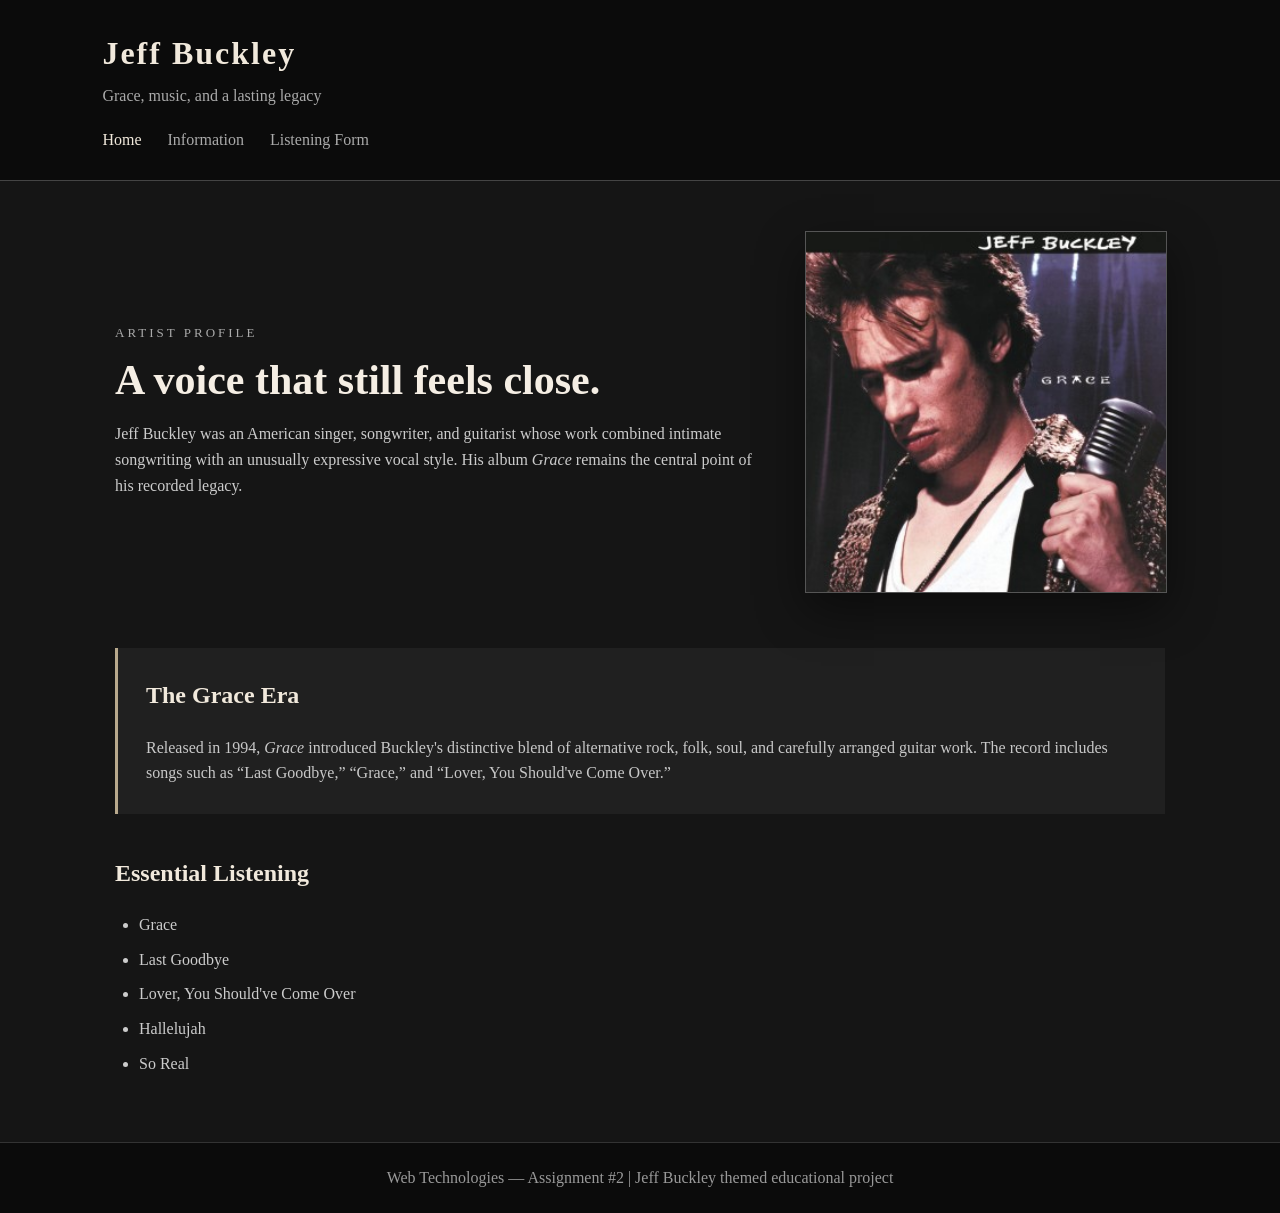
==== index.html @ d89179a9 "Initial commit - Jeff Buckley website" ====
<!DOCTYPE html>
<html lang="en">
<head>
  <meta charset="UTF-8">
  <meta name="viewport" content="width=device-width, initial-scale=1.0">
  <title>Jeff Buckley — Grace & Legacy</title>
</head>
<body style="margin:0; font-family:Georgia, 'Times New Roman', serif; background:#151515; color:#eee; line-height:1.6;">
  <!-- Header and navigation -->
  <header style="background:#0b0b0b; padding:28px 8%; border-bottom:1px solid #444;">
    <h1 style="margin:0; letter-spacing:2px; color:#f1e9dc;">Jeff Buckley</h1>
    <p style="margin:4px 0 18px; color:#aaa;">Grace, music, and a lasting legacy</p>
    <nav>
      <a href="index.html" style="color:#f1e9dc; margin-right:22px; text-decoration:none;">Home</a>
      <a href="information.html" style="color:#aaa; margin-right:22px; text-decoration:none;">Information</a>
      <a href="registration.html" style="color:#aaa; text-decoration:none;">Listening Form</a>
    </nav>
  </header>

  <main style="max-width:1050px; margin:auto; padding:50px 8%;">
    <!-- Main introduction -->
    <section style="display:flex; gap:42px; align-items:center; flex-wrap:wrap; margin-bottom:55px;">
      <div style="flex:1; min-width:280px;">
        <p style="color:#aaa; text-transform:uppercase; letter-spacing:3px; font-size:13px;">Artist Profile</p>
        <h2 style="font-size:42px; line-height:1.1; margin:10px 0 18px; color:#f5eee4;">A voice that still feels close.</h2>
        <p style="color:#ccc;">Jeff Buckley was an American singer, songwriter, and guitarist whose work combined intimate songwriting with an unusually expressive vocal style. His album <em>Grace</em> remains the central point of his recorded legacy.</p>
      </div>
      <div style="flex:0 1 360px;">
        <img src="images/Jeff_Buckley_grace.jpg" alt="Stylized monochrome portrait-inspired artwork representing Jeff Buckley and the Grace era" style="width:100%; display:block; border:1px solid #555; box-shadow:0 18px 45px rgba(0,0,0,.45);">
      </div>
    </section>

    <!-- Required second section -->
    <section style="background:#202020; padding:28px; border-left:3px solid #b8a98d; margin-bottom:40px;">
      <h2 style="margin-top:0; color:#f1e9dc;">The Grace Era</h2>
      <p style="margin-bottom:0; color:#c8c8c8;">Released in 1994, <em>Grace</em> introduced Buckley's distinctive blend of alternative rock, folk, soul, and carefully arranged guitar work. The record includes songs such as “Last Goodbye,” “Grace,” and “Lover, You Should've Come Over.”</p>
    </section>

    <!-- Required list of at least four items -->
    <section>
      <h2 style="color:#f1e9dc;">Essential Listening</h2>
      <ul style="padding-left:24px; color:#ccc;">
        <li style="margin:9px 0;">Grace</li>
        <li style="margin:9px 0;">Last Goodbye</li>
        <li style="margin:9px 0;">Lover, You Should've Come Over</li>
        <li style="margin:9px 0;">Hallelujah</li>
        <li style="margin:9px 0;">So Real</li>
      </ul>
    </section>
  </main>

  <footer style="background:#0b0b0b; color:#999; text-align:center; padding:22px; border-top:1px solid #333;">
    <p style="margin:0;">Web Technologies — Assignment #2 | Jeff Buckley themed educational project</p>
  </footer>
</body>
</html>
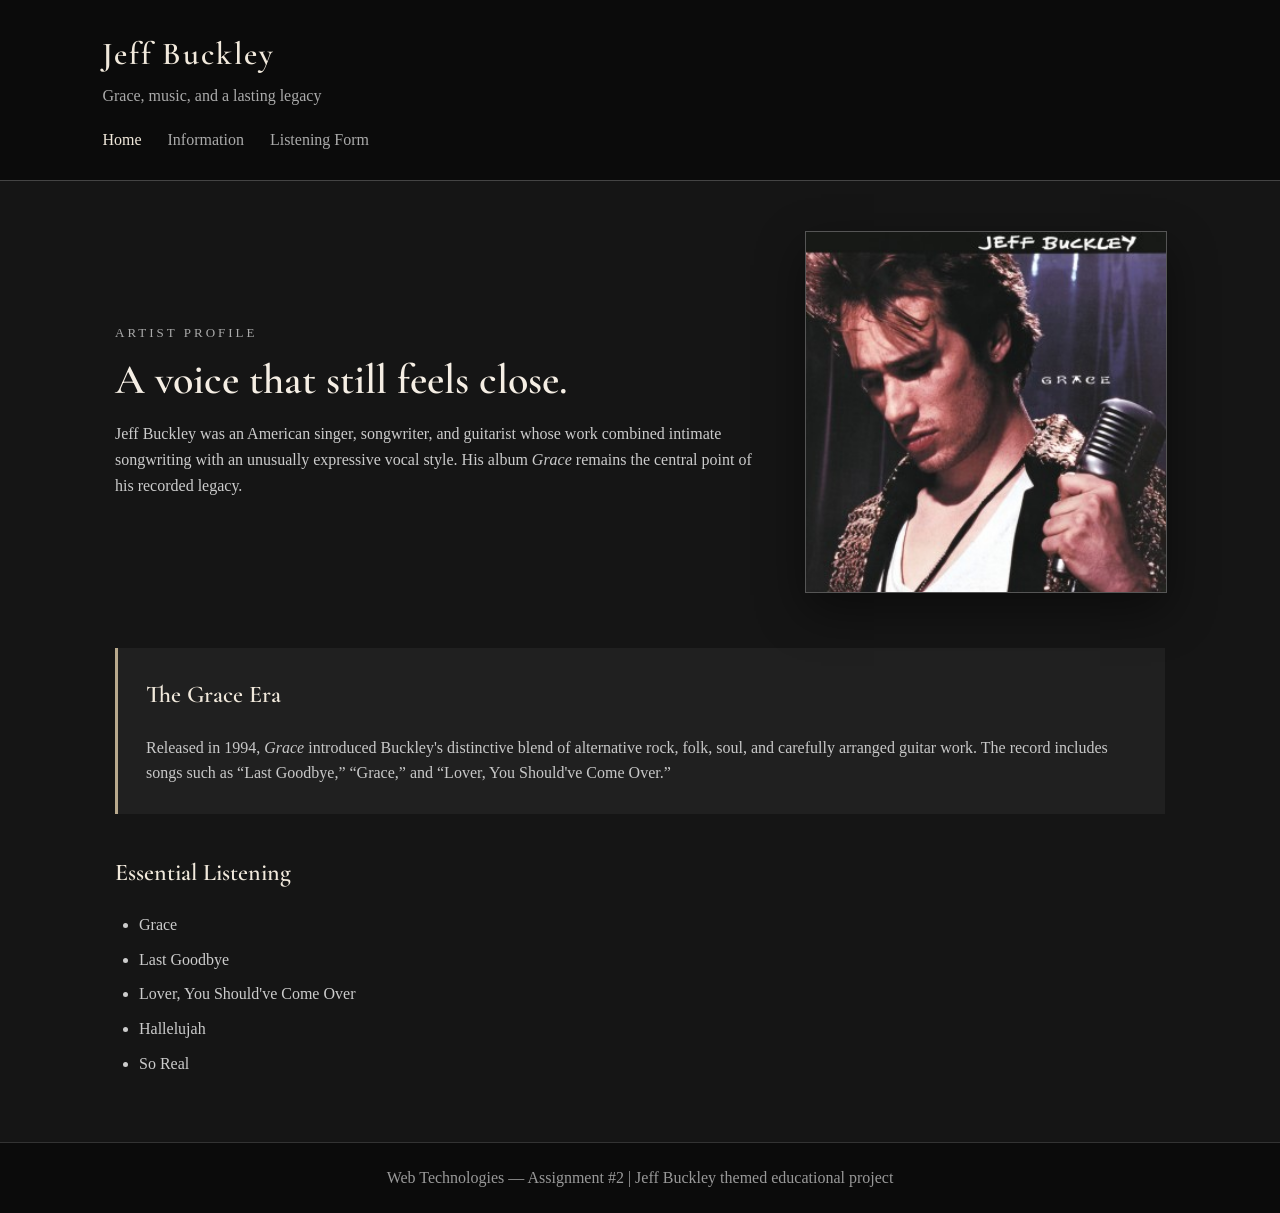
==== commit 711cdc70: "Update website typography" ====
--- a/index.html
+++ b/index.html
@@ -1,56 +1,187 @@
-<!DOCTYPE html>
+<!doctype html>
 <html lang="en">
-<head>
-  <meta charset="UTF-8">
-  <meta name="viewport" content="width=device-width, initial-scale=1.0">
-  <title>Jeff Buckley — Grace & Legacy</title>
-</head>
-<body style="margin:0; font-family:Georgia, 'Times New Roman', serif; background:#151515; color:#eee; line-height:1.6;">
-  <!-- Header and navigation -->
-  <header style="background:#0b0b0b; padding:28px 8%; border-bottom:1px solid #444;">
-    <h1 style="margin:0; letter-spacing:2px; color:#f1e9dc;">Jeff Buckley</h1>
-    <p style="margin:4px 0 18px; color:#aaa;">Grace, music, and a lasting legacy</p>
-    <nav>
-      <a href="index.html" style="color:#f1e9dc; margin-right:22px; text-decoration:none;">Home</a>
-      <a href="information.html" style="color:#aaa; margin-right:22px; text-decoration:none;">Information</a>
-      <a href="registration.html" style="color:#aaa; text-decoration:none;">Listening Form</a>
-    </nav>
-  </header>
+  <head>
+    <meta charset="UTF-8" />
+    <meta name="viewport" content="width=device-width, initial-scale=1.0" />
+    <title>Jeff Buckley — Grace & Legacy</title>
+    <style>
+      /* Embedded CSS: element selector */
+      @import url("https://fonts.googleapis.com/css2?family=Cormorant+Garamond:wght@400;500;600;700&family=Inter:wght@400;500;600;700&display=swap");
 
-  <main style="max-width:1050px; margin:auto; padding:50px 8%;">
-    <!-- Main introduction -->
-    <section style="display:flex; gap:42px; align-items:center; flex-wrap:wrap; margin-bottom:55px;">
-      <div style="flex:1; min-width:280px;">
-        <p style="color:#aaa; text-transform:uppercase; letter-spacing:3px; font-size:13px;">Artist Profile</p>
-        <h2 style="font-size:42px; line-height:1.1; margin:10px 0 18px; color:#f5eee4;">A voice that still feels close.</h2>
-        <p style="color:#ccc;">Jeff Buckley was an American singer, songwriter, and guitarist whose work combined intimate songwriting with an unusually expressive vocal style. His album <em>Grace</em> remains the central point of his recorded legacy.</p>
-      </div>
-      <div style="flex:0 1 360px;">
-        <img src="images/Jeff_Buckley_grace.jpg" alt="Stylized monochrome portrait-inspired artwork representing Jeff Buckley and the Grace era" style="width:100%; display:block; border:1px solid #555; box-shadow:0 18px 45px rgba(0,0,0,.45);">
-      </div>
-    </section>
+      h1,
+      h2,
+      h3 {
+        font-family: "Cormorant Garamond", serif;
+        font-weight: 600;
+      }
+      body {
+        margin: 0;
+        font-family: "Inter", sans-serif;
+        background: #151515;
+        color: #e9e9e9;
+        line-height: 1.6;
+      }
+      header {
+        background: #0b0b0b;
+        padding: 26px 8%;
+        border-bottom: 1px solid #444;
+      }
+      nav a {
+        color: #bdb5a7;
+        text-decoration: none;
+        margin-right: 22px;
+      }
+      nav a:hover {
+        color: #f1e9dc;
+      }
+      main {
+        max-width: 1050px;
+        margin: auto;
+        padding: 45px 8%;
+      }
+      h1,
+      h2 {
+        color: #f1e9dc;
+      }
+    </style>
+  </head>
+  <body
+    style="
+      margin: 0;
+      font-family: Georgia, &quot;Times New Roman&quot;, serif;
+      background: #151515;
+      color: #eee;
+      line-height: 1.6;
+    "
+  >
+    <!-- Header and navigation -->
+    <header
+      style="
+        background: #0b0b0b;
+        padding: 28px 8%;
+        border-bottom: 1px solid #444;
+      "
+    >
+      <h1 style="margin: 0; letter-spacing: 2px; color: #f1e9dc">
+        Jeff Buckley
+      </h1>
+      <p style="margin: 4px 0 18px; color: #aaa">
+        Grace, music, and a lasting legacy
+      </p>
+      <nav>
+        <a
+          href="index.html"
+          style="color: #f1e9dc; margin-right: 22px; text-decoration: none"
+          >Home</a
+        >
+        <a
+          href="information.html"
+          style="color: #aaa; margin-right: 22px; text-decoration: none"
+          >Information</a
+        >
+        <a href="registration.html" style="color: #aaa; text-decoration: none"
+          >Listening Form</a
+        >
+      </nav>
+    </header>
 
-    <!-- Required second section -->
-    <section style="background:#202020; padding:28px; border-left:3px solid #b8a98d; margin-bottom:40px;">
-      <h2 style="margin-top:0; color:#f1e9dc;">The Grace Era</h2>
-      <p style="margin-bottom:0; color:#c8c8c8;">Released in 1994, <em>Grace</em> introduced Buckley's distinctive blend of alternative rock, folk, soul, and carefully arranged guitar work. The record includes songs such as “Last Goodbye,” “Grace,” and “Lover, You Should've Come Over.”</p>
-    </section>
+    <main style="max-width: 1050px; margin: auto; padding: 50px 8%">
+      <!-- Main introduction -->
+      <section
+        style="
+          display: flex;
+          gap: 42px;
+          align-items: center;
+          flex-wrap: wrap;
+          margin-bottom: 55px;
+        "
+      >
+        <div style="flex: 1; min-width: 280px">
+          <p
+            style="
+              color: #aaa;
+              text-transform: uppercase;
+              letter-spacing: 3px;
+              font-size: 13px;
+            "
+          >
+            Artist Profile
+          </p>
+          <h2
+            style="
+              font-size: 42px;
+              line-height: 1.1;
+              margin: 10px 0 18px;
+              color: #f5eee4;
+            "
+          >
+            A voice that still feels close.
+          </h2>
+          <p style="color: #ccc">
+            Jeff Buckley was an American singer, songwriter, and guitarist whose
+            work combined intimate songwriting with an unusually expressive
+            vocal style. His album <em>Grace</em> remains the central point of
+            his recorded legacy.
+          </p>
+        </div>
+        <div style="flex: 0 1 360px">
+          <img
+            src="images/Jeff_Buckley_grace.jpg"
+            alt="Stylized monochrome portrait-inspired artwork representing Jeff Buckley and the Grace era"
+            style="
+              width: 100%;
+              display: block;
+              border: 1px solid #555;
+              box-shadow: 0 18px 45px rgba(0, 0, 0, 0.45);
+            "
+          />
+        </div>
+      </section>
 
-    <!-- Required list of at least four items -->
-    <section>
-      <h2 style="color:#f1e9dc;">Essential Listening</h2>
-      <ul style="padding-left:24px; color:#ccc;">
-        <li style="margin:9px 0;">Grace</li>
-        <li style="margin:9px 0;">Last Goodbye</li>
-        <li style="margin:9px 0;">Lover, You Should've Come Over</li>
-        <li style="margin:9px 0;">Hallelujah</li>
-        <li style="margin:9px 0;">So Real</li>
-      </ul>
-    </section>
-  </main>
+      <!-- Required second section -->
+      <section
+        style="
+          background: #202020;
+          padding: 28px;
+          border-left: 3px solid #b8a98d;
+          margin-bottom: 40px;
+        "
+      >
+        <h2 style="margin-top: 0; color: #f1e9dc">The Grace Era</h2>
+        <p style="margin-bottom: 0; color: #c8c8c8">
+          Released in 1994, <em>Grace</em> introduced Buckley's distinctive
+          blend of alternative rock, folk, soul, and carefully arranged guitar
+          work. The record includes songs such as “Last Goodbye,” “Grace,” and
+          “Lover, You Should've Come Over.”
+        </p>
+      </section>
 
-  <footer style="background:#0b0b0b; color:#999; text-align:center; padding:22px; border-top:1px solid #333;">
-    <p style="margin:0;">Web Technologies — Assignment #2 | Jeff Buckley themed educational project</p>
-  </footer>
-</body>
+      <!-- Required list of at least four items -->
+      <section>
+        <h2 style="color: #f1e9dc">Essential Listening</h2>
+        <ul style="padding-left: 24px; color: #ccc">
+          <li style="margin: 9px 0">Grace</li>
+          <li style="margin: 9px 0">Last Goodbye</li>
+          <li style="margin: 9px 0">Lover, You Should've Come Over</li>
+          <li style="margin: 9px 0">Hallelujah</li>
+          <li style="margin: 9px 0">So Real</li>
+        </ul>
+      </section>
+    </main>
+
+    <footer
+      style="
+        background: #0b0b0b;
+        color: #999;
+        text-align: center;
+        padding: 22px;
+        border-top: 1px solid #333;
+      "
+    >
+      <p style="margin: 0">
+        Web Technologies — Assignment #2 | Jeff Buckley themed educational
+        project
+      </p>
+    </footer>
+  </body>
 </html>
